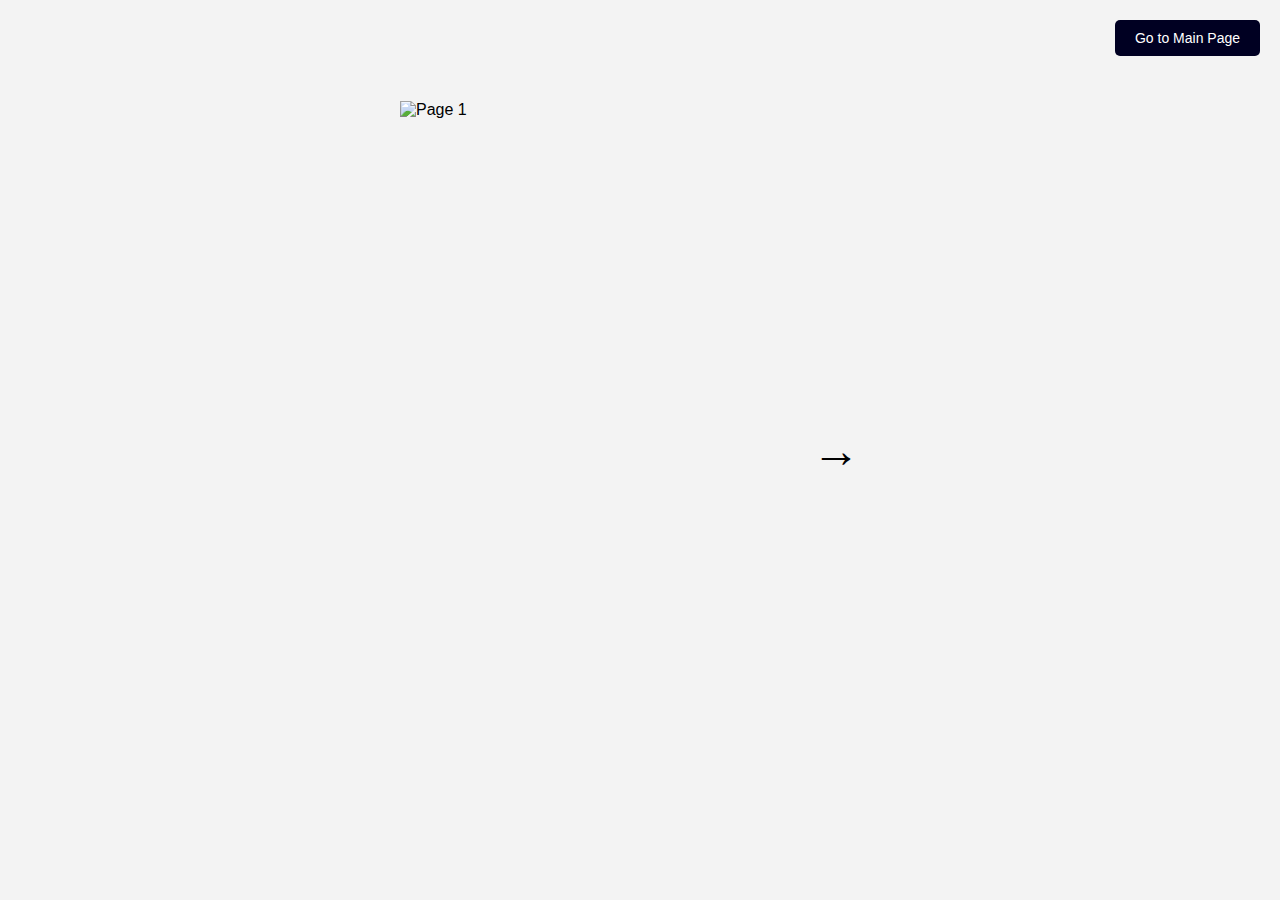
==== Book/indexBook.html @ eb780781 "Add files via upload" ====
<!DOCTYPE html>
<html lang="en">
<head>
  <meta charset="UTF-8">
  <meta name="viewport" content="width=device-width, initial-scale=1.0">
  <title>Book Page Flip Animation</title>
  <link rel="stylesheet" href="stylesBook.css">
</head>
<body>

  <button class="top-right-button" onclick="redirectToHome()">Go to Main Page</button>

  <div class="book-container">
    <div id="left-arrow" class="arrow">←</div>
    <div class="book">
      <div class="page">
        <img src="../img/img1.jpg" alt="Page 1">
      </div>
      <div class="page">
        <img src="../img/img2.jpg" alt="Page 2">
      </div>
      <div class="page">
        <img src="../img/img3.jpg" alt="Page 3">
      </div>
      </div>
    <div id="right-arrow" class="arrow">→</div>
  </div>

  <script src="./scriptBook.js"></script>
  <script src="./redirect.js"></script> <!-- For redirecting -->
  <script src="../security.js"></script> <!-- For Security reasons -->
</body>
</html>
---- Book/stylesBook.css ----
body {
    font-family: Arial, sans-serif;
    display: flex;
    justify-content: center;
    align-items: center;
    height: 100vh;
    background-color: #f3f3f3;
    margin: 0;
  }
  
  .book-container {
    display: flex;
    align-items: center;
  }
  
  .book {
    width: 392px;
    height: 698px;
    position: relative;
  }
  
  .page {
    width: 100%;
    height: 100%;
    position: absolute;
    top: 0;
    left: 0;
    display: none; /* Hide all pages by default */
  }
  
  .page img {
    width: 100%;
    height: 100%;
    object-fit: cover;
  }
  
  .page.active {
    display: block; /* Only show the active page */
  }
  
  .arrow {
    font-size: 3rem;
    cursor: pointer;
    padding: 0 20px;
    user-select: none;
  }
  .top-right-button {
    position: absolute;
    top: 20px;
    right: 20px;
    padding: 10px 20px;
    background-color: #002;
    color: white;
    border: none;
    border-radius: 5px;
    cursor: pointer;
    font-size: 14px;
    transition: background-color 0.3s ease;
  }
  
  .top-right-button:hover {
    background-color: #005;
  }
  #left-arrow {
    display: none; /* Hide the left arrow on the first page */
  }
  
  @media screen and (max-width: 600px) {
    .arrow {
      font-size: 2rem;
    }
  }
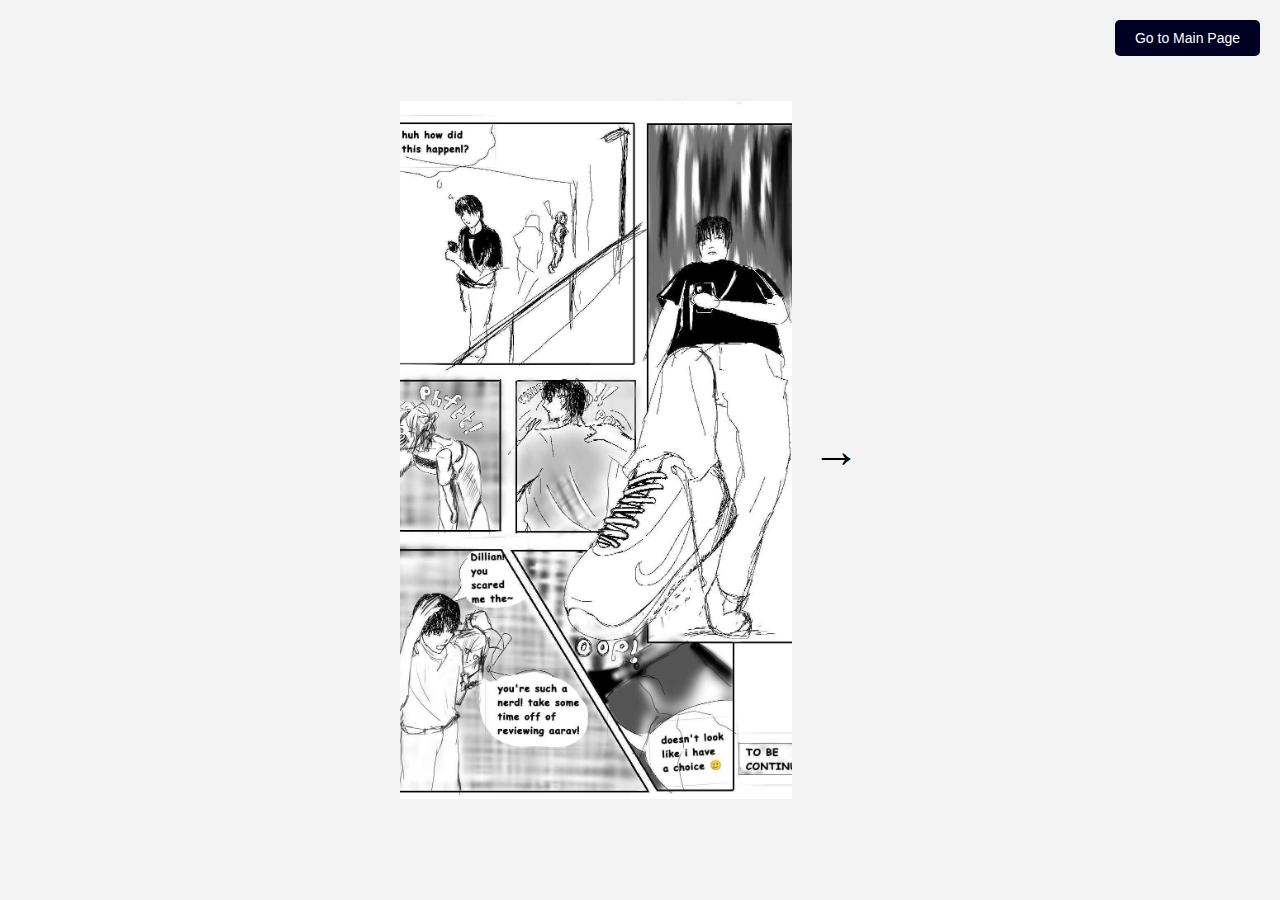
==== commit d1c5ed66: "Add files via upload" ====
--- a/Book/indexBook.html
+++ b/Book/indexBook.html
@@ -14,13 +14,13 @@
     <div id="left-arrow" class="arrow">←</div>
     <div class="book">
       <div class="page">
-        <img src="../img/img1.jpg" alt="Page 1">
+        <img src="../img/img1.jpg" alt="Page 1" width="1000" height="1500">
       </div>
       <div class="page">
-        <img src="../img/img2.jpg" alt="Page 2">
+        <img src="../img/img2.jpg" alt="Page 2" width="405" height="720">
       </div>
       <div class="page">
-        <img src="../img/img3.jpg" alt="Page 3">
+        <img src="../img/img3.jpg" alt="Page 3" width="432" height="636">
       </div>
       </div>
     <div id="right-arrow" class="arrow">→</div>
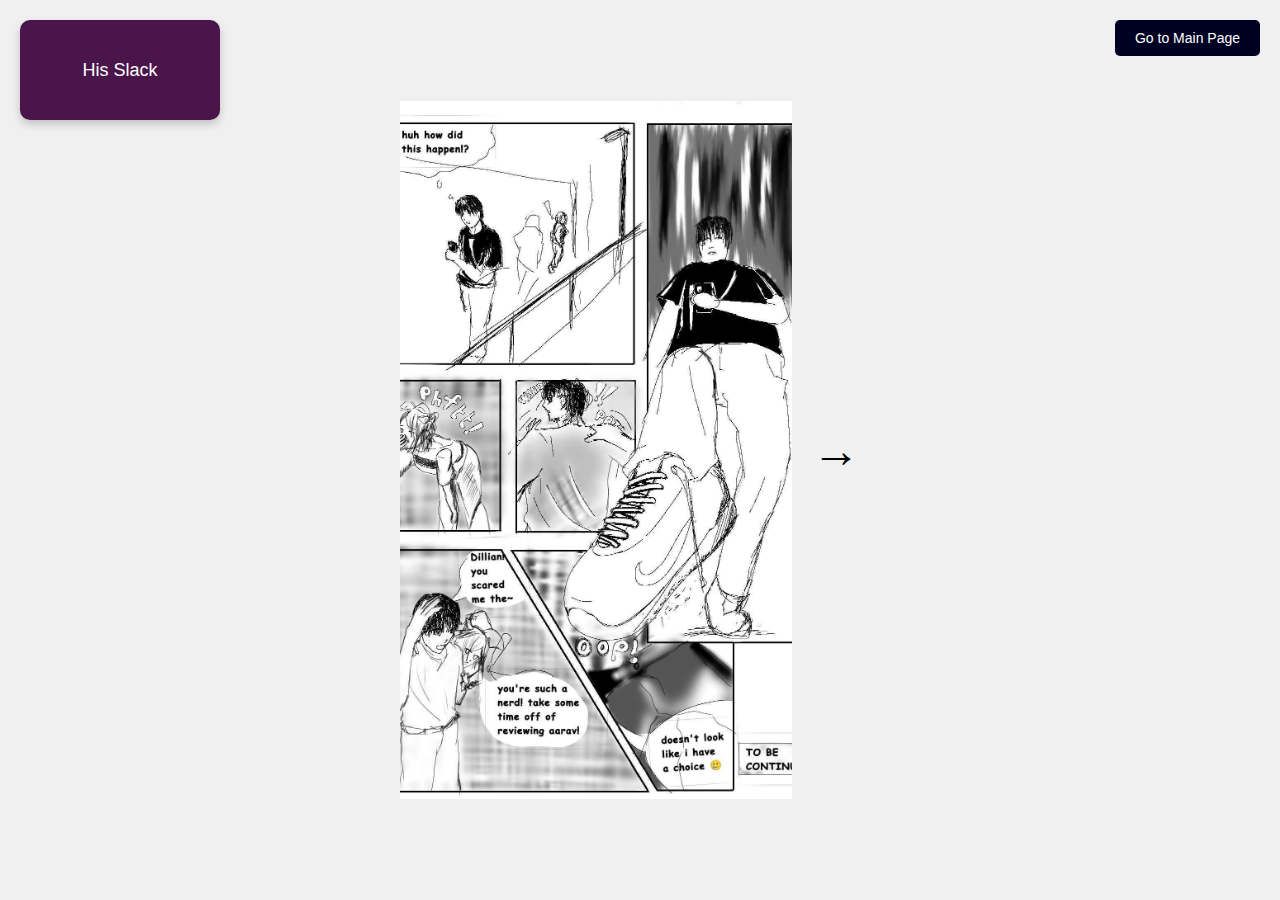
==== commit bcb84076: "Add files via upload" ====
--- a/Book/indexBook.html
+++ b/Book/indexBook.html
@@ -3,24 +3,35 @@
 <head>
   <meta charset="UTF-8">
   <meta name="viewport" content="width=device-width, initial-scale=1.0">
-  <title>Book Page Flip Animation</title>
+  <title>Manga</title>
   <link rel="stylesheet" href="stylesBook.css">
 </head>
 <body>
 
   <button class="top-right-button" onclick="redirectToHome()">Go to Main Page</button>
+  <div class="slack-box" onclick="redirectSlack()">
+    His Slack
+</div>
+
+<script>
+    function redirectSlack() {
+        window.location.href = "https://hackclub.slack.com/team/U07EY4D1VGB";
+    }
+</script> 
+
 
   <div class="book-container">
     <div id="left-arrow" class="arrow">←</div>
     <div class="book">
+
       <div class="page">
         <img src="../img/img1.jpg" alt="Page 1" width="1000" height="1500">
       </div>
       <div class="page">
         <img src="../img/img2.jpg" alt="Page 2" width="405" height="720">
       </div>
-      <div class="page">
-        <img src="../img/img3.jpg" alt="Page 3" width="432" height="636">
+      <div class="page" >
+        <img src="../img/img3.jpg" alt="Page 3" width="432" height="636" >
       </div>
       </div>
     <div id="right-arrow" class="arrow">→</div>
@@ -29,5 +40,6 @@
   <script src="./scriptBook.js"></script>
   <script src="./redirect.js"></script> <!-- For redirecting -->
   <script src="../security.js"></script> <!-- For Security reasons -->
+  <script>src:"../scriptRedirect.js"</script>
 </body>
 </html>
--- a/Book/stylesBook.css
+++ b/Book/stylesBook.css
@@ -57,7 +57,37 @@
     font-size: 14px;
     transition: background-color 0.3s ease;
   }
-  
+  body {
+    margin: 0;
+    height: 100vh;
+    background-color: #f0f0f0;
+}
+
+.slack-box {
+    width: 200px;
+    height: 100px;
+    background-color: #4A154B;
+    color: white;
+    display: flex;
+    justify-content: center;
+    align-items: center;
+    border-radius: 10px;
+    font-size: 18px;
+    cursor: pointer;
+    position: absolute;
+    top: 20px;
+    left: 20px;
+    transition: all 0.3s ease;
+    box-shadow: 0 4px 8px rgba(0, 0, 0, 0.2);
+}
+
+.slack-box:hover {
+    background-color: #7F3B8A;
+    box-shadow: 0 12px 24px rgba(0, 0, 0, 0.6);
+    transform: scale(1.2);
+    z-index: 100; 
+}
+
   .top-right-button:hover {
     background-color: #005;
   }
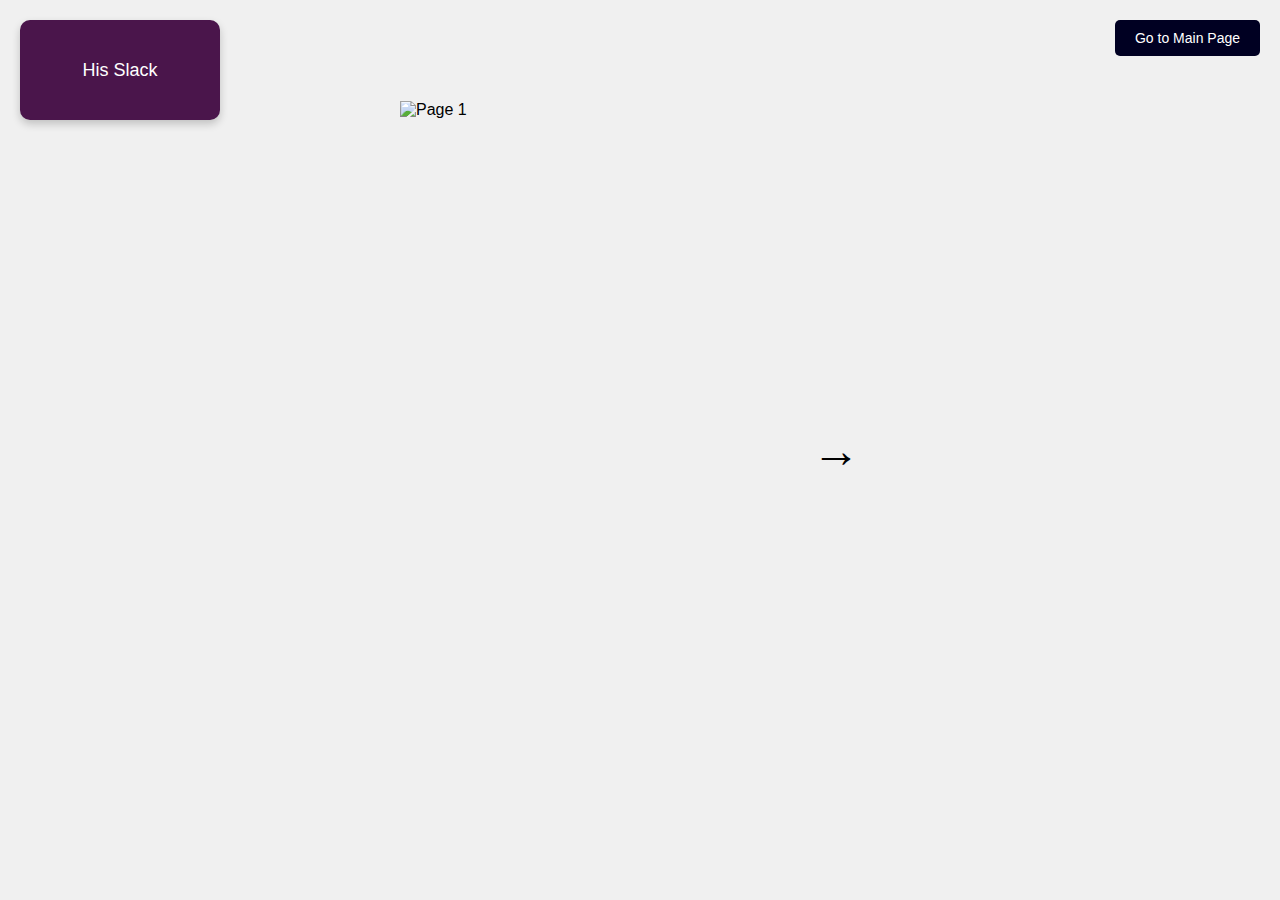
==== commit 9dd1e481: "Add files via upload" ====
--- a/Book/indexBook.html
+++ b/Book/indexBook.html
@@ -24,6 +24,9 @@
     <div id="left-arrow" class="arrow">←</div>
     <div class="book">
 
+    <div class="page">
+      <img src="../galary/img/img6.png" alt="Page 1" width="1000" height="1500">
+    </div>
       <div class="page">
         <img src="../img/img1.jpg" alt="Page 1" width="1000" height="1500">
       </div>
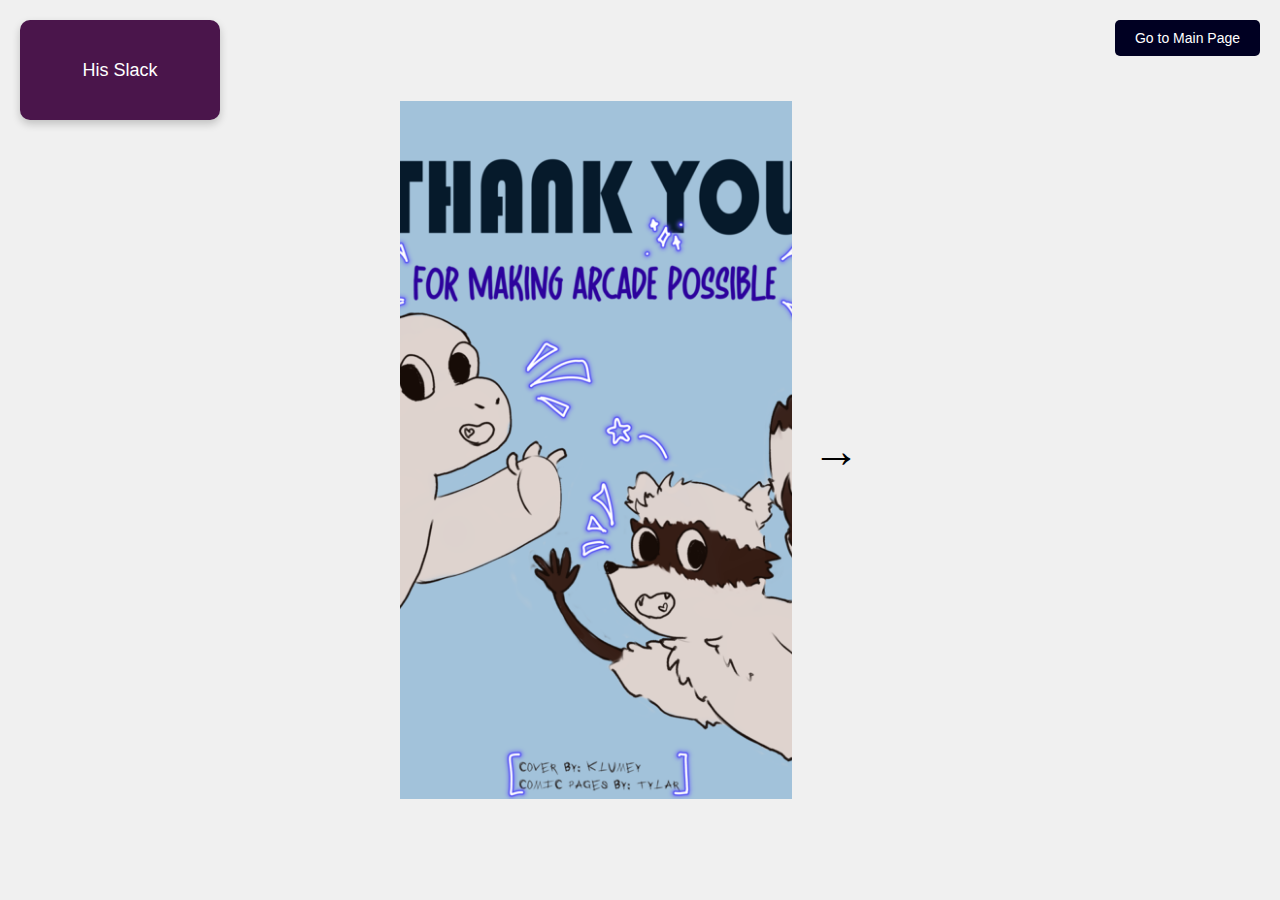
==== commit cc3d032e: "Add files via upload" ====
--- a/Book/indexBook.html
+++ b/Book/indexBook.html
@@ -25,7 +25,7 @@
     <div class="book">
 
     <div class="page">
-      <img src="../galary/img/img6.png" alt="Page 1" width="1000" height="1500">
+      <img src="../galary/img/img6.png" alt="Page 1" width="480" height="720">
     </div>
       <div class="page">
         <img src="../img/img1.jpg" alt="Page 1" width="1000" height="1500">
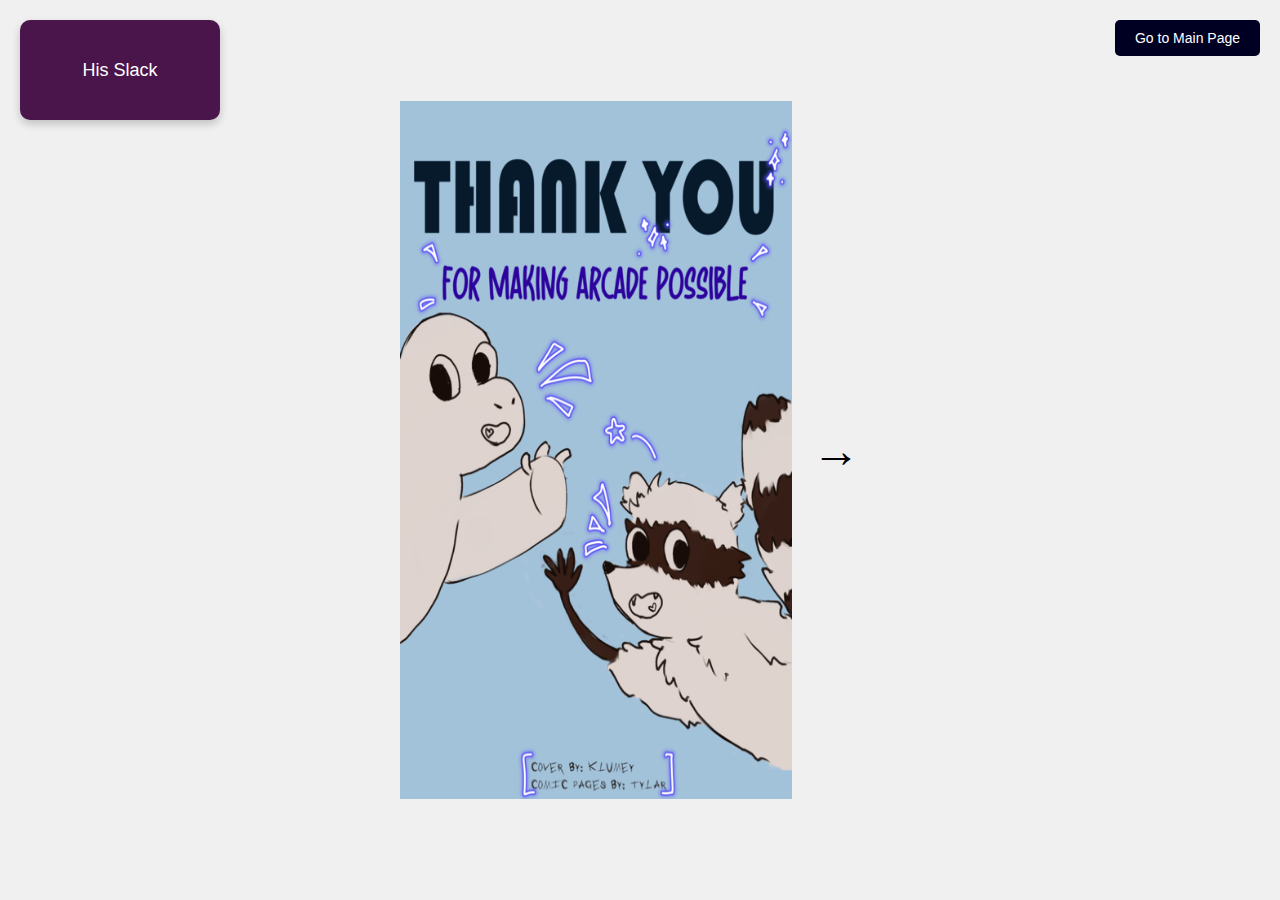
==== commit 80e889e9: "Add files via upload" ====
--- a/Book/indexBook.html
+++ b/Book/indexBook.html
@@ -25,7 +25,10 @@
     <div class="book">
 
     <div class="page">
-      <img src="../galary/img/img6.png" alt="Page 1" width="480" height="720">
+      <img src="../galary/img/img6.png" alt="Page 1" width="480" height="720" >
+    </div>
+    <div class="page">
+      <img src="../galary/img/img3.png" alt="Page 1" width="720" height="720" >
     </div>
       <div class="page">
         <img src="../img/img1.jpg" alt="Page 1" width="1000" height="1500">
--- a/Book/stylesBook.css
+++ b/Book/stylesBook.css
@@ -31,7 +31,7 @@
   .page img {
     width: 100%;
     height: 100%;
-    object-fit: cover;
+    object-fit: relative ;
   }
   
   .page.active {
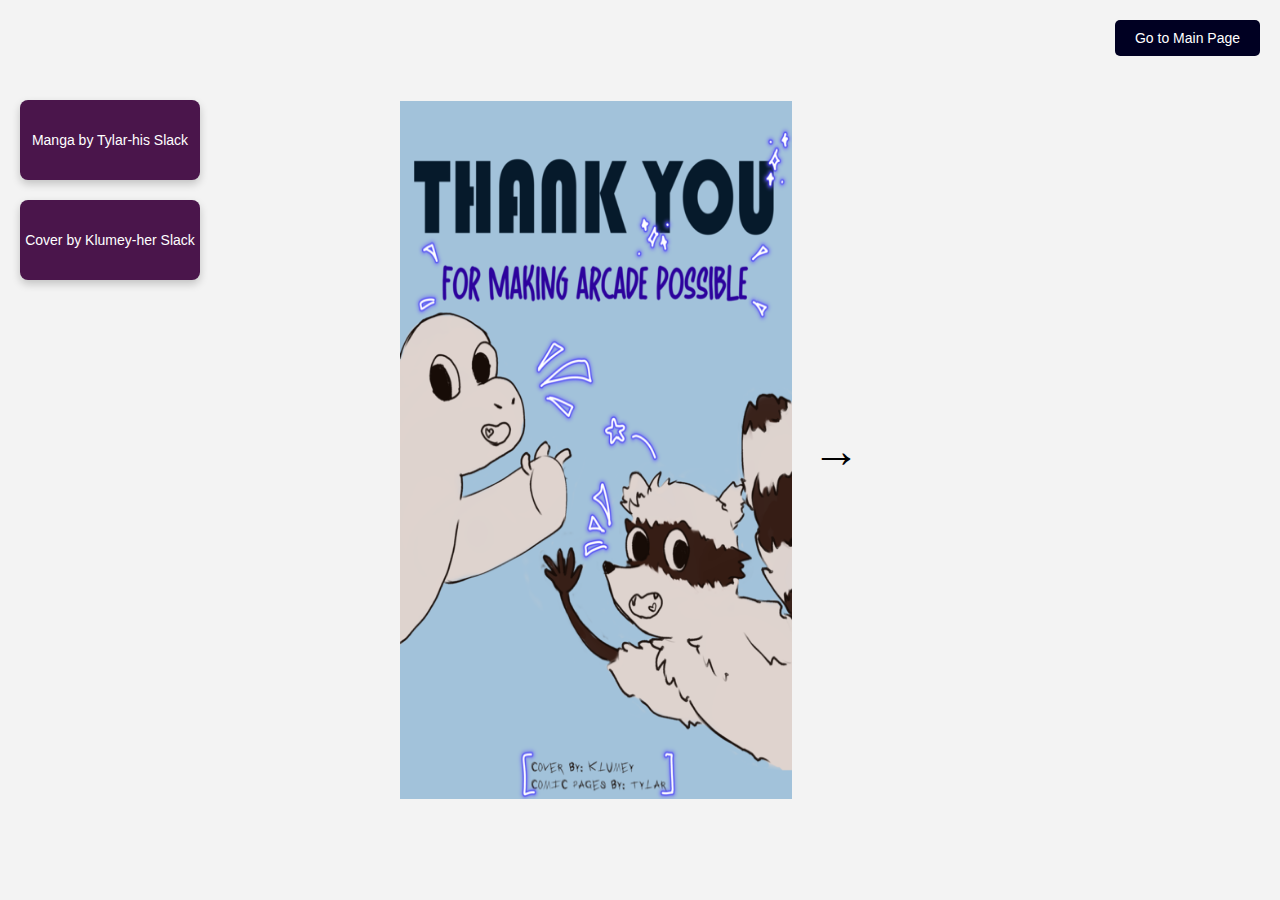
==== commit 51e3ccc3: "Add files via upload" ====
--- a/Book/indexBook.html
+++ b/Book/indexBook.html
@@ -9,43 +9,41 @@
 <body>
 
   <button class="top-right-button" onclick="redirectToHome()">Go to Main Page</button>
-  <div class="slack-box" onclick="redirectSlack()">
-    His Slack
-</div>
 
-<script>
-    function redirectSlack() {
-        window.location.href = "https://hackclub.slack.com/team/U07EY4D1VGB";
-    }
-</script> 
-
+  <div class="box-container">
+    <div class="box" id="astro" onclick="redirectAstro()">
+      Manga by Tylar-his Slack
+    </div>
+    <div class="box" id="klumey" onclick="redirectKlumey()">
+      Cover by Klumey-her Slack
+    </div>
+  </div>
 
   <div class="book-container">
     <div id="left-arrow" class="arrow">←</div>
     <div class="book">
-
-    <div class="page">
-      <img src="../galary/img/img6.png" alt="Page 1" width="480" height="720" >
-    </div>
-    <div class="page">
-      <img src="../galary/img/img3.png" alt="Page 1" width="720" height="720" >
-    </div>
       <div class="page">
-        <img src="../img/img1.jpg" alt="Page 1" width="1000" height="1500">
+        <img src="../galary/img/img6.png" alt="Page 1" width="480" height="720">
       </div>
       <div class="page">
-        <img src="../img/img2.jpg" alt="Page 2" width="405" height="720">
+        <img src="../galary/img/img3.png" alt="Page 2" width="720" height="720">
       </div>
-      <div class="page" >
-        <img src="../img/img3.jpg" alt="Page 3" width="432" height="636" >
+      <div class="page">
+        <img src="../img/img1.jpg" alt="Page 3" width="1000" height="1500">
       </div>
+      <div class="page">
+        <img src="../img/img2.jpg" alt="Page 4" width="405" height="720">
       </div>
+      <div class="page">
+        <img src="../img/img3.jpg" alt="Page 5" width="432" height="636">
+      </div>
+    </div>
     <div id="right-arrow" class="arrow">→</div>
   </div>
 
   <script src="./scriptBook.js"></script>
-  <script src="./redirect.js"></script> <!-- For redirecting -->
-  <script src="../security.js"></script> <!-- For Security reasons -->
+  <script src="./redirect.js"></script>
+  <script src="../security.js"></script>
   <script>src:"../scriptRedirect.js"</script>
 </body>
 </html>
--- a/Book/stylesBook.css
+++ b/Book/stylesBook.css
@@ -1,103 +1,112 @@
 body {
-    font-family: Arial, sans-serif;
-    display: flex;
-    justify-content: center;
-    align-items: center;
-    height: 100vh;
-    background-color: #f3f3f3;
-    margin: 0;
-  }
-  
-  .book-container {
-    display: flex;
-    align-items: center;
-  }
-  
-  .book {
-    width: 392px;
-    height: 698px;
-    position: relative;
-  }
-  
-  .page {
-    width: 100%;
-    height: 100%;
-    position: absolute;
-    top: 0;
-    left: 0;
-    display: none; /* Hide all pages by default */
-  }
-  
-  .page img {
-    width: 100%;
-    height: 100%;
-    object-fit: relative ;
-  }
-  
-  .page.active {
-    display: block; /* Only show the active page */
-  }
-  
-  .arrow {
-    font-size: 3rem;
-    cursor: pointer;
-    padding: 0 20px;
-    user-select: none;
-  }
-  .top-right-button {
-    position: absolute;
-    top: 20px;
-    right: 20px;
-    padding: 10px 20px;
-    background-color: #002;
-    color: white;
-    border: none;
-    border-radius: 5px;
-    cursor: pointer;
-    font-size: 14px;
-    transition: background-color 0.3s ease;
-  }
-  body {
-    margin: 0;
-    height: 100vh;
-    background-color: #f0f0f0;
+  font-family: Arial, sans-serif;
+  display: flex;
+  justify-content: center;
+  align-items: center;
+  height: 100vh;
+  background-color: #f3f3f3;
+  margin: 0;
+  position: relative;  /* Needed to position the boxes */
 }
 
-.slack-box {
-    width: 200px;
-    height: 100px;
-    background-color: #4A154B;
-    color: white;
-    display: flex;
-    justify-content: center;
-    align-items: center;
-    border-radius: 10px;
-    font-size: 18px;
-    cursor: pointer;
-    position: absolute;
-    top: 20px;
-    left: 20px;
-    transition: all 0.3s ease;
-    box-shadow: 0 4px 8px rgba(0, 0, 0, 0.2);
+/* Top right button */
+.top-right-button {
+  position: absolute;
+  top: 20px;
+  right: 20px;
+  padding: 10px 20px;
+  background-color: #002;
+  color: white;
+  border: none;
+  border-radius: 5px;
+  cursor: pointer;
+  font-size: 14px;
+  transition: background-color 0.3s ease;
 }
 
-.slack-box:hover {
-    background-color: #7F3B8A;
-    box-shadow: 0 12px 24px rgba(0, 0, 0, 0.6);
-    transform: scale(1.2);
-    z-index: 100; 
+.top-right-button:hover {
+  background-color: #005;
 }
 
-  .top-right-button:hover {
-    background-color: #005;
+/* Book container */
+.book-container {
+  display: flex;
+  align-items: center;
+}
+
+/* Book pages */
+.book {
+  width: 392px;
+  height: 698px;
+  position: relative;
+}
+
+.page {
+  width: 100%;
+  height: 100%;
+  position: absolute;
+  top: 0;
+  left: 0;
+  display: none;
+}
+
+.page.active {
+  display: block;
+}
+
+.page img {
+  width: 100%;
+  height: 100%;
+  object-fit: relative;
+}
+
+/* Arrow controls */
+.arrow {
+  font-size: 3rem;
+  cursor: pointer;
+  padding: 0 20px;
+  user-select: none;
+}
+
+#left-arrow {
+  display: none; /* Hide the left arrow on the first page */
+}
+
+/* Box container for the Astro and Klumey buttons */
+.box-container {
+  position: absolute;
+  top: 100px;
+  left: 20px;
+  display: flex;
+  flex-direction: column;
+  gap: 20px;
+}
+
+.box {
+  width: 180px;
+  height: 80px;
+  background-color: #4A154B;
+  color: white;
+  display: flex;
+  justify-content: center;
+  align-items: center;
+  border-radius: 8px;
+  font-size: 14px;
+  cursor: pointer;
+  transition: all 0.3s ease;
+  box-shadow: 0 4px 8px rgba(0, 0, 0, 0.2);
+}
+
+.box:hover {
+  background-color: #7F3B8A;
+  box-shadow: 0 12px 24px rgba(0, 0, 0, 0.6);
+  transform: scale(1.1);
+  z-index: 100;
+}
+
+/* Media query for smaller screens */
+@media screen and (max-width: 600px) {
+  .arrow {
+      font-size: 2rem;
   }
-  #left-arrow {
-    display: none; /* Hide the left arrow on the first page */
-  }
-  
-  @media screen and (max-width: 600px) {
-    .arrow {
-      font-size: 2rem;
-    }
-  }
-  +}
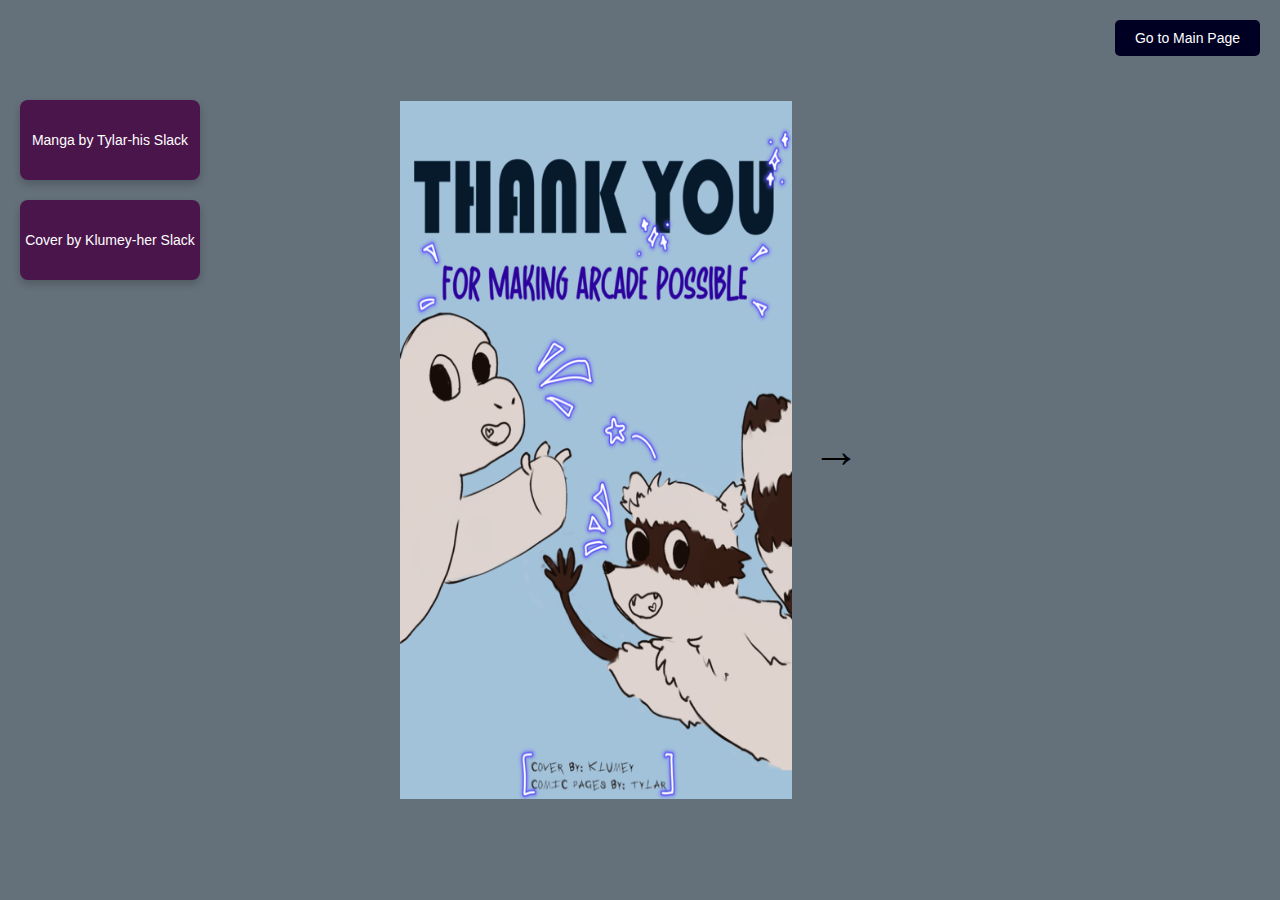
==== commit 418598c0: "Add files via upload" ====
--- a/Book/indexBook.html
+++ b/Book/indexBook.html
@@ -26,9 +26,6 @@
         <img src="../galary/img/img6.png" alt="Page 1" width="480" height="720">
       </div>
       <div class="page">
-        <img src="../galary/img/img3.png" alt="Page 2" width="720" height="720">
-      </div>
-      <div class="page">
         <img src="../img/img1.jpg" alt="Page 3" width="1000" height="1500">
       </div>
       <div class="page">
--- a/Book/stylesBook.css
+++ b/Book/stylesBook.css
@@ -4,9 +4,14 @@
   justify-content: center;
   align-items: center;
   height: 100vh;
-  background-color: #f3f3f3;
+  background-color: #64707a;
   margin: 0;
   position: relative;  /* Needed to position the boxes */
+  background-image: url('../imgbgmanga.png'); /* Path to your background image */
+  background-size: cover; /* This will make the image cover the whole page */
+  background-position: center; /* Centers the background image */
+  background-attachment: fixed; /* Keeps the background fixed when scrolling */
+  background-repeat: no-repeat; /* Prevents the image from repeating */
 }
 
 /* Top right button */
